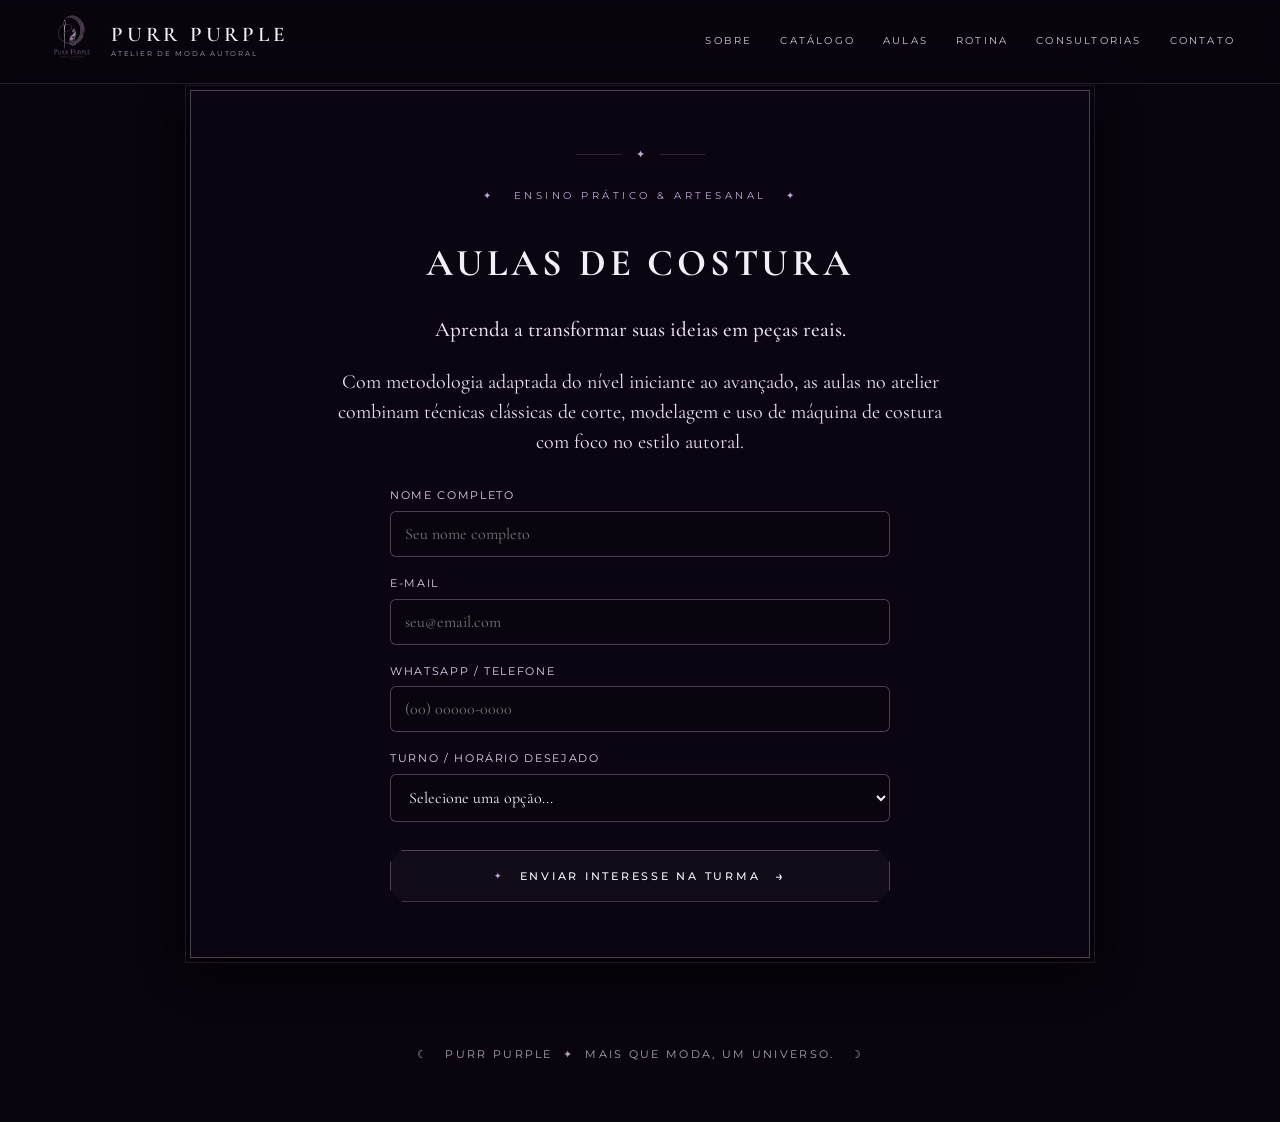
==== aulas.html @ f0609abf "Add files via upload" ====
<!doctype html>
<html lang="pt-BR">
<head>
  <meta charset="utf-8">
  <meta name="viewport" content="width=device-width, initial-scale=1">
  <meta name="description" content="Aulas de Costura Purr Purple — Transforme ideia e tecido em arte.">
  <meta name="theme-color" content="#09040d">
  <title>Aulas de Costura — Purr Purple Atelier</title>
  <link rel="preconnect" href="https://fonts.googleapis.com">
  <link rel="preconnect" href="https://fonts.gstatic.com" crossorigin>
  <link href="https://fonts.googleapis.com/css2?family=Cormorant+Garamond:ital,wght@0,300;0,400;0,500;0,600;0,700;1,400&family=Montserrat:wght@300;400;500;600&family=Parisienne&display=swap" rel="stylesheet">
  <link rel="stylesheet" href="style.css">
</head>
<body>

  <header class="site-header">
    <a class="brand" href="index.html" aria-label="Purr Purple — início">
      <span class="brand-mark">
        <img src="assets/logo-purr-purple.png" alt="Logo Purr Purple">
      </span>
      <div class="brand-text">
        <span class="brand-name">PURR PURPLE</span>
        <span class="brand-sub">ATELIER DE MODA AUTORAL</span>
      </div>
    </a>

    <button class="menu-toggle" type="button" aria-expanded="false" aria-controls="main-nav">Menu</button>

    <nav id="main-nav" class="main-nav" aria-label="Navegação principal">
      <a href="sobre.html">SOBRE</a>
      <a href="catalogo.html">CATÁLOGO</a>
      <a href="aulas.html">AULAS</a>
      <a href="rotinas.html">ROTINA</a>
      <a href="consultoria.html">CONSULTORIAS</a>
      <a href="contatos.html">CONTATO</a>
    </nav>
  </header>

  <main style="padding-top: 120px;">
    <section class="interest section-frame">
      <div class="ornament-top">
        <span class="ornament-line"></span>
        <span class="ornament-star">✦</span>
        <span class="ornament-line"></span>
      </div>

      <div class="interest-inner">
        <p class="eyebrow">✦ &nbsp; ENSINO PRÁTICO & ARTESANAL &nbsp; ✦</p>
        <h1 style="font-family: 'Cormorant Garamond', serif; font-size: 38px; letter-spacing: 0.1em; margin-bottom: 15px; color: var(--white);">
          AULAS DE COSTURA
        </h1>

        <div class="interest-text">
          <p><strong>Aprenda a transformar suas ideias em peças reais.</strong></p>
          <p>
            Com metodologia adaptada do nível iniciante ao avançado, as aulas no atelier combinam técnicas clássicas de corte, modelagem e uso de máquina de costura com foco no estilo autoral.
          </p>
        </div>

        <form class="enrollment-form" action="https://formspree.io/f/xzezjkpz" method="POST">
          <div class="form-group">
            <label for="nome">Nome Completo</label>
            <input type="text" id="nome" name="nome" required placeholder="Seu nome completo">
          </div>

          <div class="form-group">
            <label for="email">E-mail</label>
            <input type="email" id="email" name="email" required placeholder="seu@email.com">
          </div>

          <div class="form-group">
            <label for="whatsapp">WhatsApp / Telefone</label>
            <input type="tel" id="whatsapp" name="whatsapp" required placeholder="(00) 00000-0000">
          </div>

          <div class="form-group">
            <label for="horarios">Turno / Horário Desejado</label>
            <select id="horarios" name="horarios" required>
              <option value="" disabled selected>Selecione uma opção...</option>
              <option value="terca-quinta-manha">Terça e Quinta — Manhã (09h às 12h)</option>
              <option value="terca-quinta-tarde">Terça e Quinta — Tarde (14h às 17h)</option>
              <option value="sabado-manha">Sábado — Manhã (09h às 12h)</option>
            </select>
          </div>

          <button type="submit" class="button button-primary button-submit">
            <span class="btn-star">✦</span>
            <span class="btn-text">ENVIAR INTERESSE NA TURMA</span>
            <span class="btn-arrow">→</span>
          </button>
        </form>

      </div>
    </section>
  </main>

  <footer>
    <p>☾ &nbsp; PURR PURPLE &nbsp;✦&nbsp; MAIS QUE MODA, UM UNIVERSO. &nbsp; ☽</p>
  </footer>

  <script src="script.js"></script>
</body>
</html>
---- style.css ----
:root {
  --abyss: #09040d;
  --purple-glow: #9b51e0;
  --lavender: #c2a8d8;
  --lavender-light: #e0d1ed;
  --silver: #aaa2b4;
  --white: #f5f0f8;
  --line: rgba(194, 168, 216, 0.2);
  --border-frame: rgba(194, 168, 216, 0.35);
}

* { box-sizing: border-box; }
html { scroll-behavior: smooth; }

body {
  margin: 0;
  color: var(--white);
  background-color: var(--abyss);
  font-family: "Cormorant Garamond", serif;
  font-size: 16px;
  line-height: 1.6;
}

/* Cabeçalho Fixo Transparente */
.site-header {
  position: fixed;
  top: 0;
  left: 0;
  right: 0;
  z-index: 100;
  display: flex;
  align-items: center;
  justify-content: space-between;
  min-height: 75px;
  padding: 10px 45px;
  background: rgba(9, 4, 13, 0.75);
  border-bottom: 1px solid rgba(194, 168, 216, 0.15);
  backdrop-filter: blur(8px);
}

.brand {
  display: flex;
  align-items: center;
  gap: 12px;
  text-decoration: none;
}

.brand-mark img {
  width: 54px;
  height: 54px;
  object-fit: contain;
}

.brand-text { display: flex; flex-direction: column; }
.brand-name { font: 600 21px/1 "Cormorant Garamond", serif; letter-spacing: 0.18em; color: var(--white); }
.brand-sub { font: 400 7px "Montserrat", sans-serif; letter-spacing: 0.25em; color: var(--silver); margin-top: 4px; }

.main-nav { display: flex; align-items: center; gap: 28px; }
.main-nav a {
  text-decoration: none;
  font-family: "Montserrat", sans-serif;
  font-size: 10px;
  letter-spacing: 0.22em;
  color: #d1c7da;
  transition: color 0.2s;
}
.main-nav a:hover { color: var(--lavender); }

.menu-toggle { display: none; background: none; border: 1px solid var(--line); color: var(--white); padding: 8px 12px; }

/* Seção Hero - Imagem Exibida Inteira e Encostada na Borda Direita */
.hero-parallax {
  position: relative;
  width: 100%;
  aspect-ratio: 1000 / 1480;
  max-height: 92vh;
  display: flex;
  align-items: center;
  justify-content: flex-start;
  padding-top: 60px;
  padding-left: clamp(calc(20px + 10vw), 16vw, calc(100px + 10vw));
  background-image: url('assets/fundo.png');
  background-position: right top;
  background-repeat: no-repeat;
  background-size: contain;
}

/* Mural Fosco de Inauguração da Hero */
.hero-overlay {
  width: 100%;
  max-width: 432px;
  padding: 14px 25px;
  margin-top: 10px;
  text-align: center;
  position: relative;
  z-index: 2;
  background: rgba(12, 6, 18, 0.20);
  backdrop-filter: blur(10px);
  -webkit-backdrop-filter: blur(10px);
  border: 1px solid var(--border-frame);
  border-radius: 16px;
  box-shadow: 0 8px 32px 0 rgba(0, 0, 0, 0.6);
}

.eyebrow { 
  font: 400 10px "Montserrat", sans-serif; 
  letter-spacing: 0.35em; 
  color: var(--lavender); 
  margin-bottom: 5px; 
}

.hero-overlay h1 {
  font: 400 clamp(27px, 3.4vw, 43px)/0.95 "Cormorant Garamond", serif;
  letter-spacing: 0.08em;
  margin: 7px 0 5px;
  color: #ffffff;
  text-shadow: 0 0 25px rgba(0, 0, 0, 0.95);
}

.hero-lead { 
  font: 400 10px "Montserrat", sans-serif; 
  letter-spacing: 0.3em; 
  margin-bottom: 9px; 
  color: var(--lavender-light); 
}

.hero-star-divider {
  font-size: 9px;
  color: var(--lavender);
  margin-bottom: 12px;
}

/* Cronômetro */
.countdown {
  display: grid;
  grid-template-columns: repeat(4, 1fr);
  border: 1px solid var(--line);
  border-radius: 12px;
  background: rgba(255, 255, 255, 0.03);
  padding: 9px 4px;
  margin: 12px auto;
  max-width: 324px;
}

.countdown div { border-right: 1px solid var(--line); text-align: center; }
.countdown div:last-child { border: none; }
.countdown strong { display: block; font: 400 22px/1 "Cormorant Garamond", serif; color: var(--white); }
.countdown span { font: 400 6.5px "Montserrat", sans-serif; letter-spacing: 0.2em; color: var(--silver); }

.hero-services { 
  font: 400 8.5px/1.8 "Montserrat", sans-serif; 
  letter-spacing: 0.22em; 
  color: var(--lavender-light); 
  margin: 0;
}

/* Transição de Fundo em Gradiente */
.hero-bottom-fade {
  position: absolute;
  bottom: 0;
  left: 0;
  right: 0;
  height: 180px;
  background: linear-gradient(180deg, rgba(9, 4, 13, 0) 0%, rgba(9, 4, 13, 0.85) 70%, var(--abyss) 100%);
  pointer-events: none;
  z-index: 1;
}

/* Seções com Moldura Mística */
.section-frame {
  width: min(900px, calc(100% - 40px));
  margin: -30px auto 40px;
  border: 1px solid var(--border-frame);
  background: rgba(12, 6, 18, 0.9);
  backdrop-filter: blur(12px);
  position: relative;
  padding: 55px 40px;
  z-index: 2;
  box-shadow: 0 10px 40px rgba(0, 0, 0, 0.85);
}

.section-frame::before {
  content: "";
  position: absolute;
  top: -6px; left: -6px; right: -6px; bottom: -6px;
  border: 1px solid rgba(194, 168, 216, 0.12);
  pointer-events: none;
}

.interest { text-align: center; }

.ornament-top {
  display: flex;
  align-items: center;
  justify-content: center;
  gap: 15px;
  margin-bottom: 25px;
}
.ornament-line { width: 45px; height: 1px; background: var(--line); }
.ornament-star { font-size: 11px; color: var(--lavender); }

.interest-inner { max-width: 620px; margin: 0 auto; position: relative; }

.script-quote {
  position: absolute;
  left: -100px;
  top: 15px;
  width: 150px;
  font: 400 20px/1.25 "Parisienne", cursive;
  color: #b898cd;
  text-align: center;
}
.side-star { display: block; font-size: 8px; color: var(--lavender); margin: 6px 0; }
.side-moon { display: block; font-size: 14px; color: var(--lavender); margin-top: 10px; }

.interest-text { 
  font-family: "Cormorant Garamond", serif; 
  font-size: 20px; 
  line-height: 1.5; 
  color: #eae3ef; 
  margin-bottom: 20px; 
}
.interest-text strong { font-weight: 500; font-size: 21px; }
.interest-text p { margin-bottom: 22px; }

.ornament-mid { font-size: 10px; color: var(--lavender); margin: 20px 0 15px; }

.no-obligation { 
  font: italic 16px "Cormorant Garamond", serif; 
  color: #bfaecb; 
  margin-bottom: 28px; 
}

.button-primary {
  display: inline-flex;
  align-items: center;
  justify-content: center;
  gap: 15px;
  padding: 16px 36px;
  border: 1px solid var(--border-frame);
  background: rgba(194, 168, 216, 0.04);
  color: var(--white);
  font: 500 11px "Montserrat", sans-serif;
  letter-spacing: 0.25em;
  text-decoration: none;
  transition: all 0.3s;
  clip-path: polygon(12px 0, calc(100% - 12px) 0, 100% 12px, 100% calc(100% - 12px), calc(100% - 12px) 100%, 12px 100%, 0 calc(100% - 12px), 0 12px);
}
.button-primary:hover {
  background: rgba(194, 168, 216, 0.18);
  border-color: var(--lavender);
  box-shadow: 0 0 25px rgba(194, 168, 216, 0.25);
}
.btn-star { font-size: 9px; color: var(--lavender); }
.btn-arrow { font-size: 14px; }

/* Formulário de Cadastro Purr Purple */
.enrollment-form {
  display: flex;
  flex-direction: column;
  gap: 18px;
  max-width: 500px;
  margin: 30px auto 0;
  text-align: left;
}

.form-group {
  display: flex;
  flex-direction: column;
  gap: 6px;
}

.form-group label {
  font-family: "Montserrat", sans-serif;
  font-size: 11px;
  letter-spacing: 0.15em;
  color: var(--lavender-light);
  text-transform: uppercase;
}

.form-group input,
.form-group select {
  background: rgba(9, 4, 13, 0.6);
  border: 1px solid var(--border-frame);
  border-radius: 6px;
  padding: 12px 14px;
  color: var(--white);
  font-family: "Cormorant Garamond", serif;
  font-size: 16px;
  outline: none;
  transition: border-color 0.3s, box-shadow 0.3s;
}

.form-group input:focus,
.form-group select:focus {
  border-color: var(--purple-glow);
  box-shadow: 0 0 10px rgba(155, 81, 224, 0.3);
}

.form-group option {
  background-color: var(--abyss);
  color: var(--white);
}

.button-submit {
  width: 100%;
  margin-top: 10px;
  cursor: pointer;
}

.section-divider-star {
  text-align: center;
  font-size: 12px;
  color: var(--lavender);
  margin: 25px 0 35px;
}

/* Três Pilares Inferiores */
.pillars {
  display: grid;
  grid-template-columns: repeat(3, 1fr);
  padding: 20px 0;
}

.pillar-link {
  display: flex;
  flex-direction: column;
  align-items: center;
  justify-content: flex-start;
  padding: 25px 15px;
  text-decoration: none;
  color: inherit;
  border-right: 1px solid var(--line);
  transition: background 0.3s;
  height: 100%;
}
.pillar:last-child .pillar-link { border-right: none; }
.pillar-link:hover { background: rgba(194, 168, 216, 0.05); }

.pillar-icon { color: var(--lavender-light); margin-bottom: 15px; height: 65px; display: flex; align-items: center; }
.pillar h2 { 
  font: 500 13px/1.4 "Montserrat", sans-serif; 
  letter-spacing: 0.18em; 
  margin: 15px 0 10px; 
  text-transform: uppercase; 
  text-align: center;
  color: var(--white);
}
.pillar p { 
  font-family: "Cormorant Garamond", serif; 
  font-size: 15.5px; 
  line-height: 1.4;
  color: var(--silver); 
  text-align: center; 
  margin: 0; 
}

footer { 
  padding: 40px 20px 50px; 
  text-align: center; 
  color: var(--silver); 
  font: 400 10.5px "Montserrat", sans-serif; 
  letter-spacing: 0.22em; 
  background-color: var(--abyss);
}

/* Adaptabilidade Mobile */
@media(max-width: 950px) {
  .script-quote { display: none; }
  .hero-parallax {
    aspect-ratio: auto;
    min-height: 80vh;
    background-size: cover;
    background-position: center top;
  }
}

@media(max-width: 800px) {
  .pillars { grid-template-columns: 1fr; }
  .pillar-link { border-right: none; border-bottom: 1px solid var(--line); }
  .pillar:last-child .pillar-link { border-bottom: none; }
  .hero-parallax { justify-content: center; padding-left: 20px; padding-right: 20px; }
  .hero-overlay { max-width: 100%; }
  .menu-toggle { display: block; }
  .main-nav {
    display: none;
    position: absolute;
    top: 75px;
    left: 0;
    right: 0;
    flex-direction: column;
    background: rgba(9, 4, 13, 0.95);
    padding: 20px;
    border-bottom: 1px solid var(--line);
  }
  .main-nav.open { display: flex; }
}
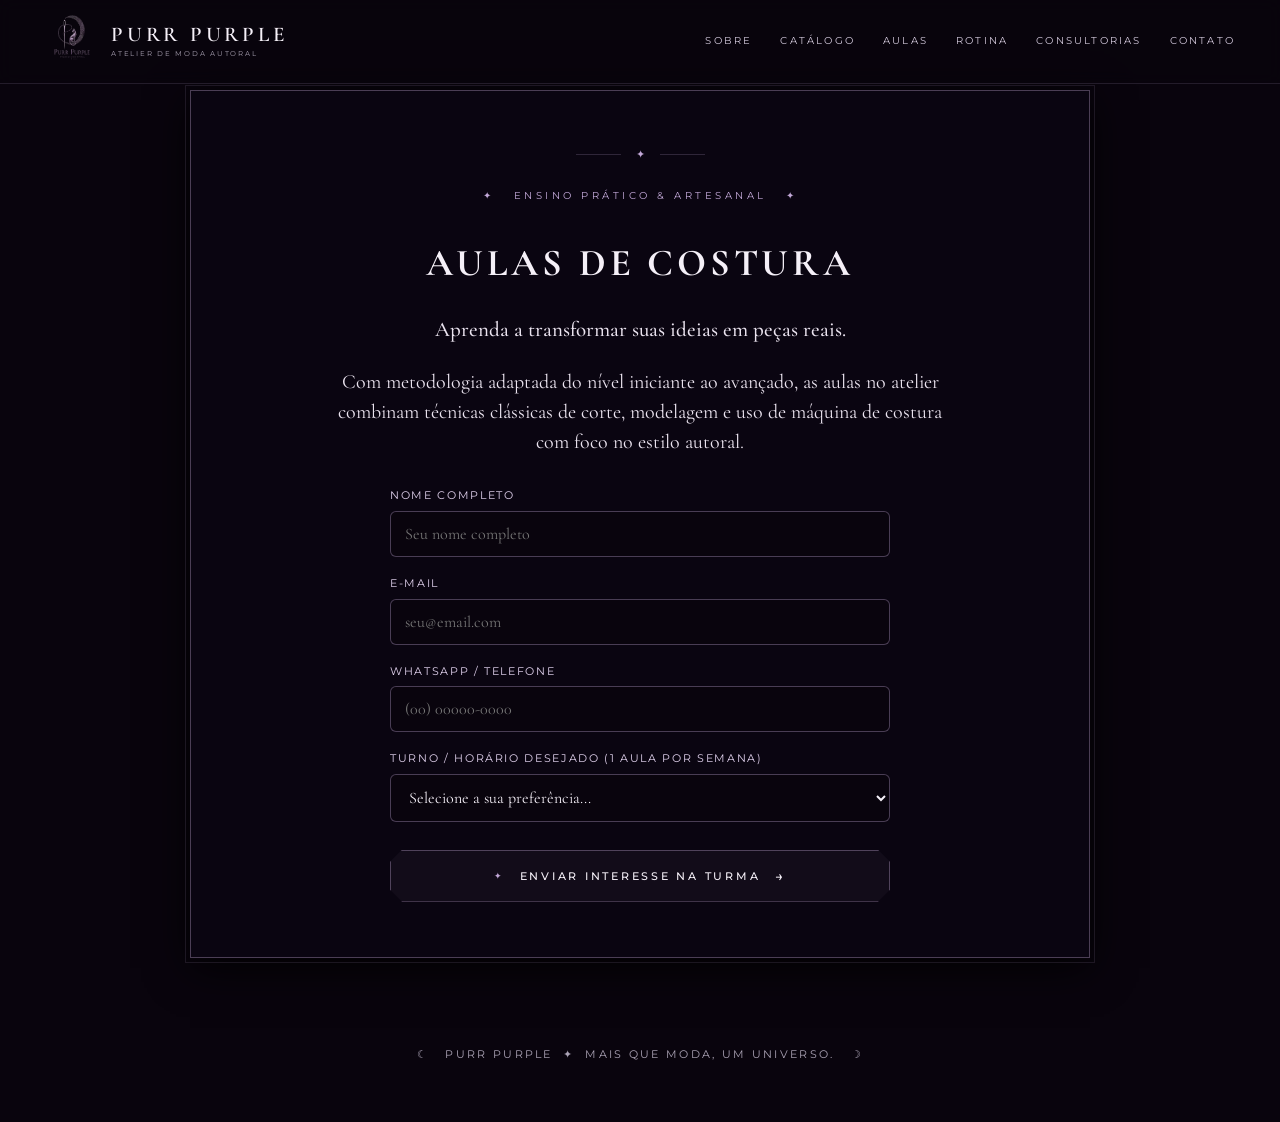
==== commit da8fa827: "Add files via upload" ====
--- a/aulas.html
+++ b/aulas.html
@@ -74,12 +74,34 @@
           </div>
 
           <div class="form-group">
-            <label for="horarios">Turno / Horário Desejado</label>
+            <label for="horarios">Turno / Horário Desejado (1 aula por semana)</label>
             <select id="horarios" name="horarios" required>
-              <option value="" disabled selected>Selecione uma opção...</option>
-              <option value="terca-quinta-manha">Terça e Quinta — Manhã (09h às 12h)</option>
-              <option value="terca-quinta-tarde">Terça e Quinta — Tarde (14h às 17h)</option>
-              <option value="sabado-manha">Sábado — Manhã (09h às 12h)</option>
+              <option value="" disabled selected>Selecione a sua preferência...</option>
+              
+              <optgroup label="Segunda-feira">
+                <option value="segunda-manha" data-day="Segunda-feira" data-turno="Manhã">Manhã</option>
+                <option value="segunda-tarde" data-day="Segunda-feira" data-turno="Tarde">Tarde</option>
+              </optgroup>
+
+              <optgroup label="Terça-feira">
+                <option value="terca-manha" data-day="Terça-feira" data-turno="Manhã">Manhã</option>
+                <option value="terca-tarde" data-day="Terça-feira" data-turno="Tarde">Tarde</option>
+              </optgroup>
+
+              <optgroup label="Quarta-feira">
+                <option value="quarta-manha" data-day="Quarta-feira" data-turno="Manhã">Manhã</option>
+                <option value="quarta-tarde" data-day="Quarta-feira" data-turno="Tarde">Tarde</option>
+              </optgroup>
+
+              <optgroup label="Quinta-feira">
+                <option value="quinta-manha" data-day="Quinta-feira" data-turno="Manhã">Manhã</option>
+                <option value="quinta-tarde" data-day="Quinta-feira" data-turno="Tarde">Tarde</option>
+              </optgroup>
+
+              <optgroup label="Sábado">
+                <option value="sabado-manha" data-day="Sábado" data-turno="Manhã">Manhã</option>
+                <option value="sabado-tarde" data-day="Sábado" data-turno="Tarde">Tarde</option>
+              </optgroup>
             </select>
           </div>
 
@@ -99,5 +121,29 @@
   </footer>
 
   <script src="script.js"></script>
+  <script>
+    // Script para ajustar o texto exibido na caixa quando selecionado
+    const selectHorarios = document.getElementById('horarios');
+    if (selectHorarios) {
+      selectHorarios.addEventListener('mousedown', function() {
+        // Restaura o texto curto na lista ao abrir/clicar
+        Array.from(this.options).forEach(opt => {
+          if (opt.hasAttribute('data-turno')) {
+            opt.text = opt.getAttribute('data-turno');
+          }
+        });
+      });
+
+      selectHorarios.addEventListener('change', function() {
+        // Atualiza a caixa fechada para mostrar o dia junto com o turno
+        const selectedOpt = this.options[this.selectedIndex];
+        const day = selectedOpt.getAttribute('data-day');
+        const turno = selectedOpt.getAttribute('data-turno');
+        if (day && turno) {
+          selectedOpt.text = `${day} — ${turno}`;
+        }
+      });
+    }
+  </script>
 </body>
 </html>
